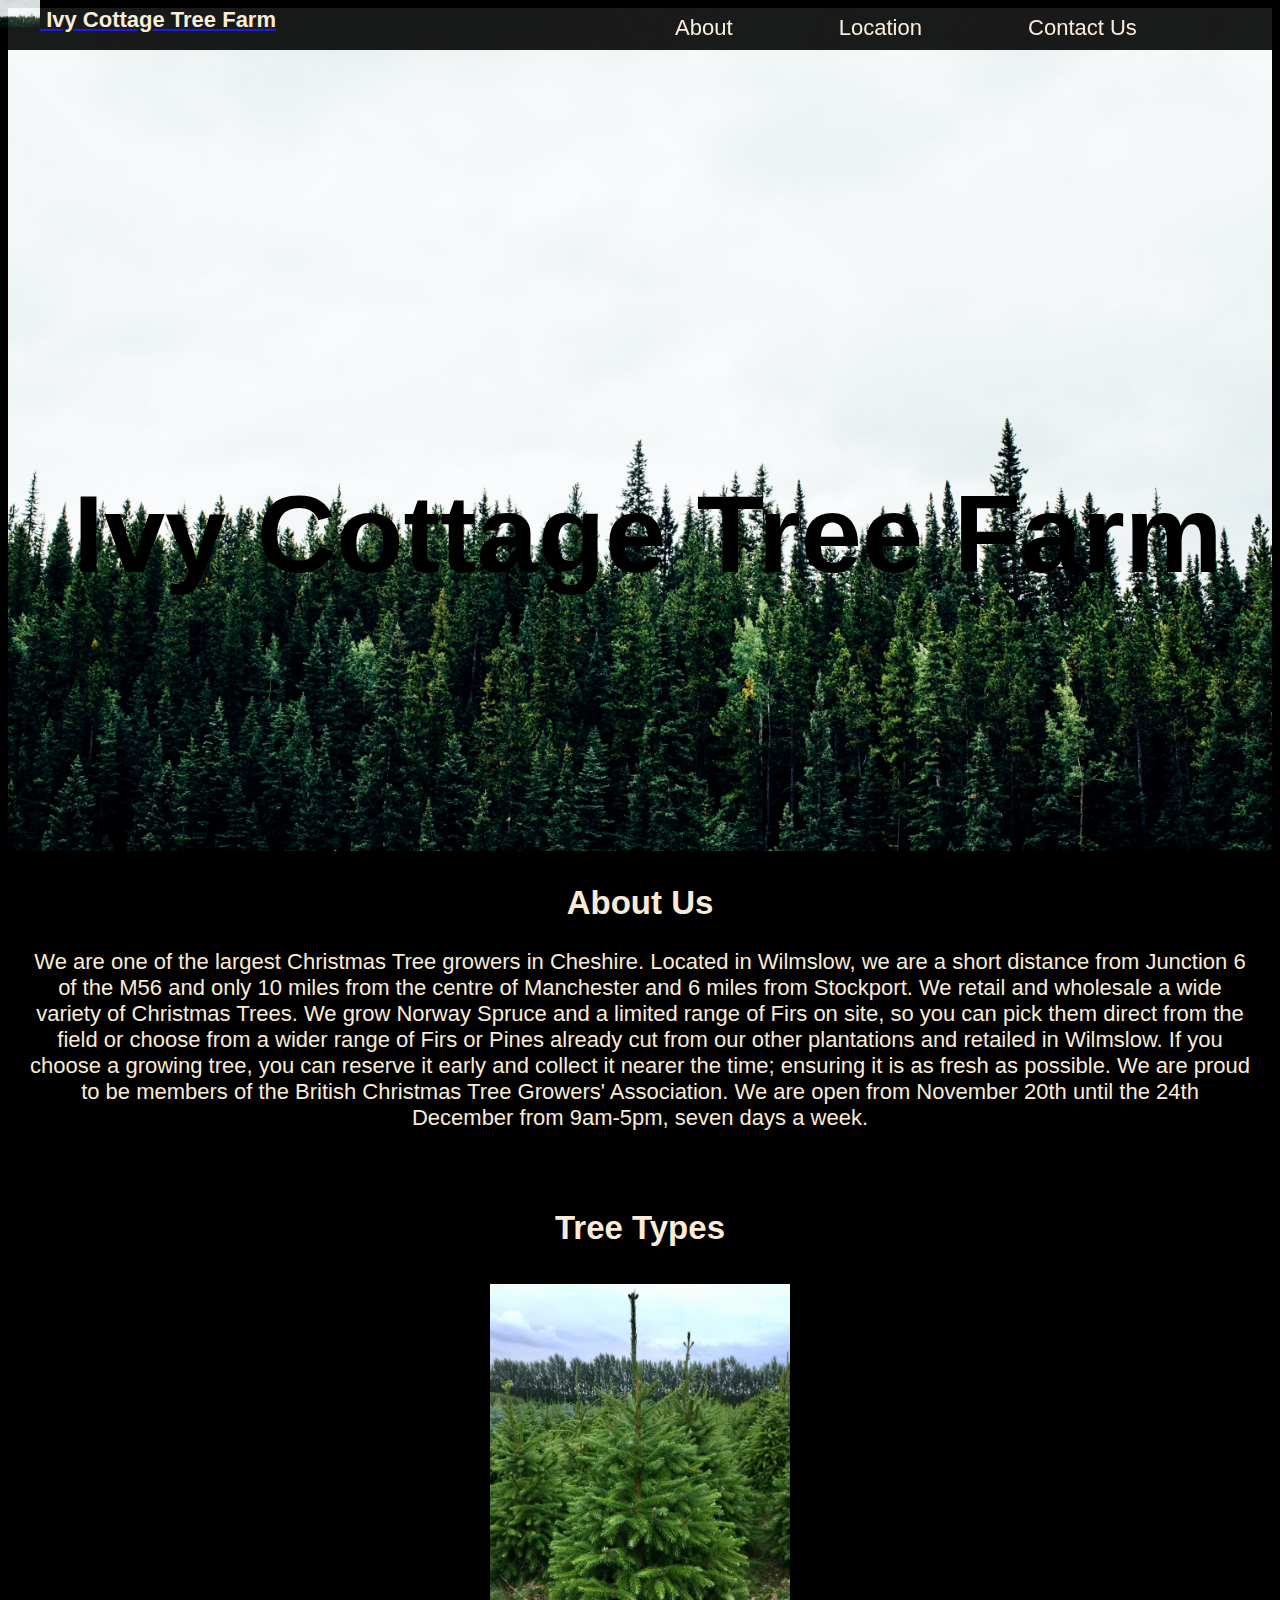
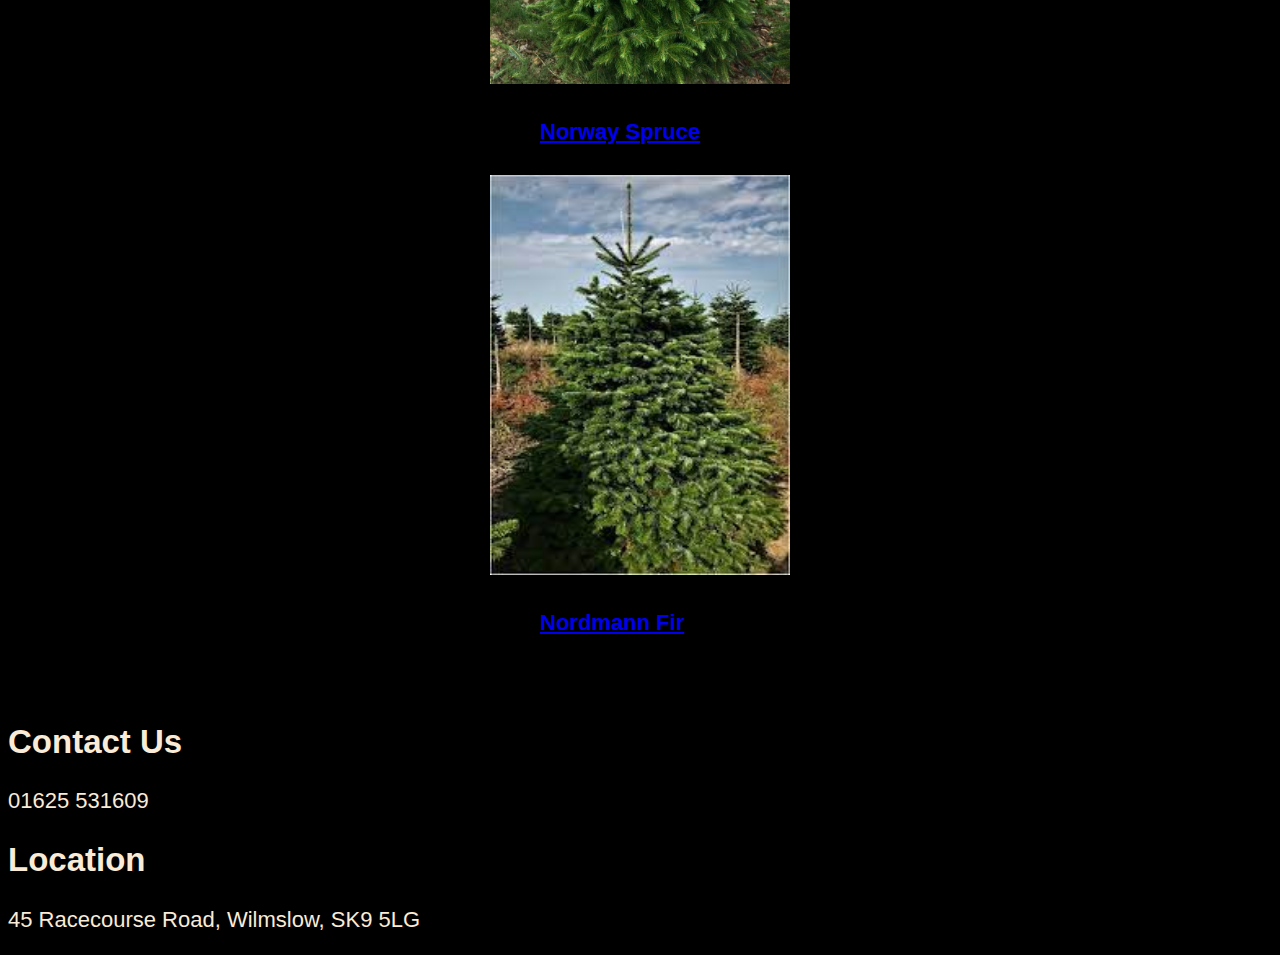
==== Final Project/index.html @ 8cb5591c "nav bar" ====
<!DOCTYPE html>
<html lang="en">
<head>
    <meta charset="UTF-8">
    <meta http-equiv="X-UA-Compatible" content="IE=edge">
    <meta name="viewport" content="width=device-width, initial-scale=1.0">
    <link href="style.css" rel="stylesheet" type="text/css">
    <title>Ivy Cottage Tree Farm </title>
</head>
<body>
    <nav class="navbar fixed-top navbar-expand-lg bg-black">
        <div class="container-fluid">
            <a class="navbar-brand" href="#title">
            <img src="Resources/treeline.jpg" alt="Logo" width="40" height="auto" class="d-inline-block align-text-top">
            <b id='logoColour'>Ivy Cottage Tree Farm </b>
            </a>
           
            <ul>
            <a href="#about"><li>About</li></a>
            <a href="#location"><li>Location</li></a>
            <a href="#contact"><li>Contact Us</li></a>
            </ul>

        </div>
    </nav>
   
    <div class="title">
        <img src="Resources/treeline.jpg" id="background" height= "auto" width="100%"/>

        <h1>Ivy Cottage Tree Farm</h1>


    </div>

    <div id="about">
        <h2>About Us</h2>
        <p>We are one of the largest Christmas Tree growers in Cheshire. Located in Wilmslow, we are a short distance from Junction 6 of the M56 and only 10 miles from the centre of Manchester and 6 miles from Stockport.
            We retail and wholesale a wide variety of Christmas Trees. We grow Norway Spruce and a limited range of Firs on site, so you can pick them direct from the field or choose from a wider range of Firs or Pines already cut from our other plantations and retailed in Wilmslow.
            If you choose a growing tree, you can reserve it early and collect it nearer the time; ensuring it is as fresh as possible.
            We are proud to be members of the British Christmas Tree Growers' Association.
            We are open from November 20th until the 24th December from 9am-5pm, seven days a week.</p>

    </div>

    <div class="container">
        <h2>Tree Types</h2>
        <div class="types">
           
            <div class="tree">
                <a href="spruce.html"><img src="Resources/norway-spruce.jpg" height="400px" width="300px" /> </a>
                <a href="spruce.html"><h4>Norway Spruce</h4></a>
            </div>
            <div class="tree">
                <a href="fir.html"><img src="Resources/nordmann-fir.jpg" height="400px" width="300px" /></a>
                <a href="fir.html"><h4>Nordmann Fir</h4></a>
            </div>
    
        </div>
    </div>

    <footer>
        <div id="details">
            <h2 id="contact">Contact Us</h2>
            <p>01625 531609 </p>
        </div>

        <div id="details">
            <h2 id="location">Location</h2>
            <p>45 Racecourse Road, Wilmslow, SK9 5LG</p>
        </div>
    </footer>

    <script src="app.js"></script>
    
</body>
</html>
---- Final Project/style.css ----
html{
    font-family: Arial, Helvetica, sans-serif;
    font-size:22px;
    background-color:black;
    color:antiquewhite;

}

nav {
    background-color: black;
    color: white;
    opacity: 0.9;
    height: 50px;
    width: 100%;
    position: fixed;
    top: 0;
    margin: 0;
    z-index: 100;
    display: inline;
    align-items: flex;
    right: 0;
    width: 100%;

    
}

ul {
    list-style: none;
    margin: 100, auto;
    line-height: 0.5;
    text-align: center;
    display: inline-block;
    position:fixed;
    width: 100%;



}

#logoColour {
    color: antiquewhite;
     
 }
  
li {
    display: inline-block;
    text-decoration: none;
    padding-right: 100px;
    color: antiquewhite;
    
}

.back-img{
    background-image: url(Resources/treeline.jpg);
    background-repeat: no-repeat;
    background-position: center;
    background-size: cover;
    align-items: center;
}

.title>h1{
    position: absolute;
    top: 44%;
    text-align: center;
    color:black;
    font-size: 500%;
    width: 100%;
    
}

#about>h2{
    text-align: center;
}

#about>p{
    text-align: center;
    margin: 20px;
}

.types{
    display:inline-flex;
    max-width: 1000px;
    height: auto;
    flex-wrap: wrap;
    align-items: center;
    justify-content: center;
    padding-left: 250px;
    padding-right: 250px;

}

.types img{
    padding-left: 100px;
    padding-right: 100px;

}

.types h4{
    padding-left: 150px;
    padding-right: 150px;

}

.container h2{
    text-align: center;
    padding-bottom: 10px;
}

.container{
    padding-top: 30px;
    padding-bottom: 30px;
}

.footer{
    display: inline-flexbox;
    max-width: 1000px;
    flex-wrap: wrap;
    align-items: left;
    justify-content: center;
    height: 200px;

}

.product {
    margin: 10px 10px 0px 0px;
    width: 234px;
    background-color: white;
    float: left;
}

.description {
    text-align: center; 
    font-size: 20px; 
    font-weight: bold;
    color: #333; 
    padding-top: 20px; 
    height: 120px;
    position: relative;
}

.price {
    color: rgb(204,51,255); 
    position: absolute; 
    bottom: 20px; 
    width: 234px;
}

.container {
    width of 1000px.
    margin-left: auto; 
    margin-right: auto;
}

.labelOrder {
    margin: -75px 10px 0 0;
    padding-top: 12px;
    width: 258px;
    height: 460px;
    background-color: #ccc;
    float: left;
    text-align: center;
    font-size: 20px;
    font-weight: bold;
    color: #333;
}

#order {
    height: 376px;
    float: none;
    margin-right: auto;
    margin-left: auto;
}

#orderDescription {
    font-size: 16px;
    height: 40px;
}

form { 
background-color: #ccc
width: 998px
clear: both; 
padding: 20px;
position: relative; 
top: 20px;
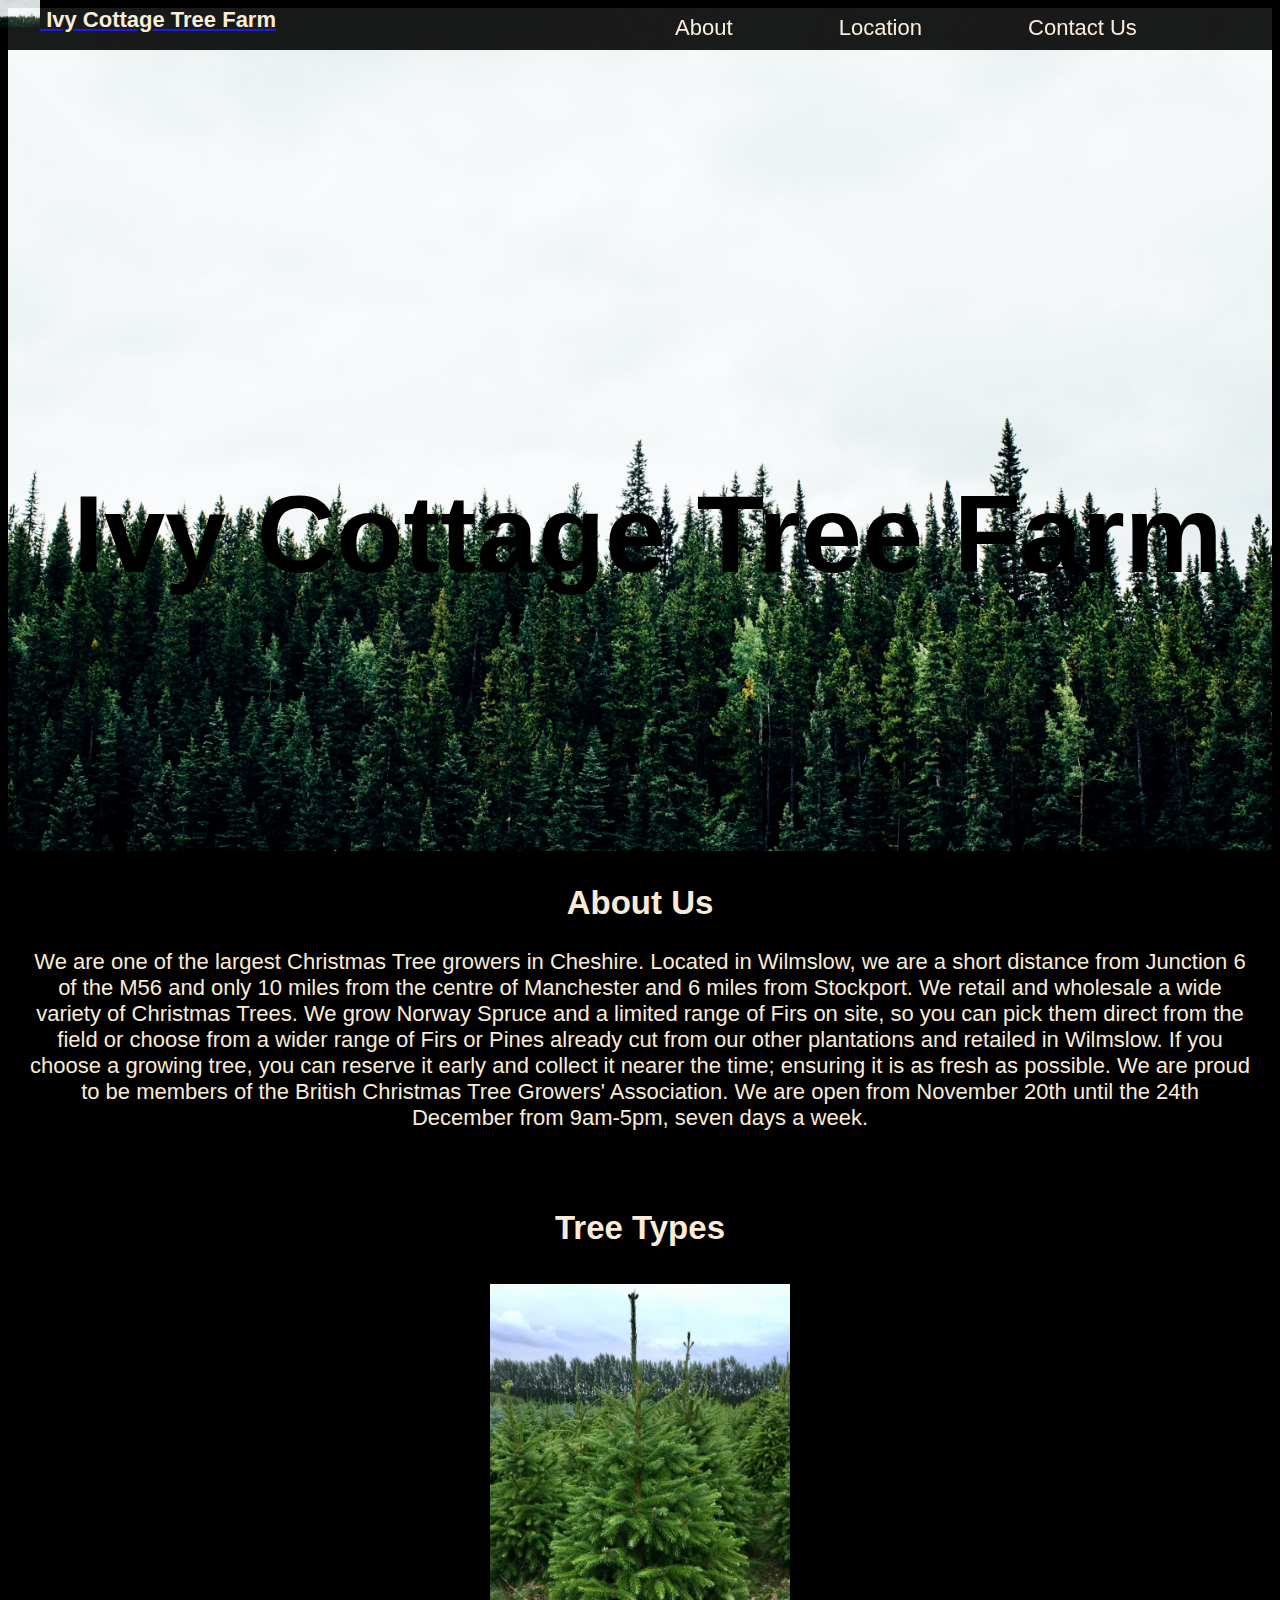
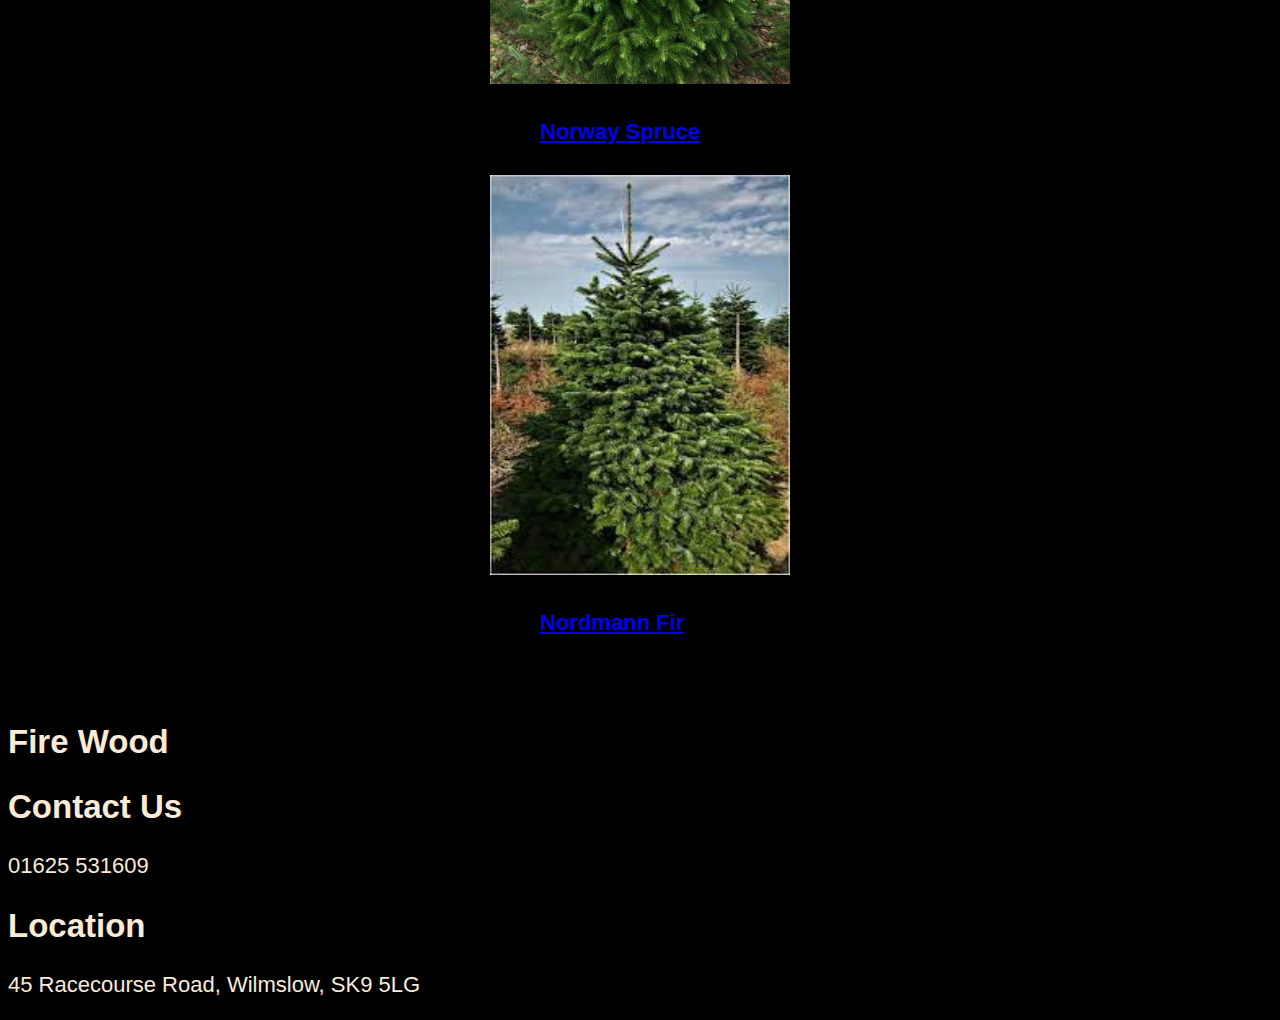
==== commit 54f7440d: "creating firewood link" ====
--- a/Final Project/index.html
+++ b/Final Project/index.html
@@ -57,6 +57,10 @@
     
         </div>
     </div>
+    
+    <div class="container2">
+        <h2>Fire Wood</h2>
+    </div>
 
     <footer>
         <div id="details">
@@ -73,4 +77,4 @@
     <script src="app.js"></script>
     
 </body>
-</html>+</html>
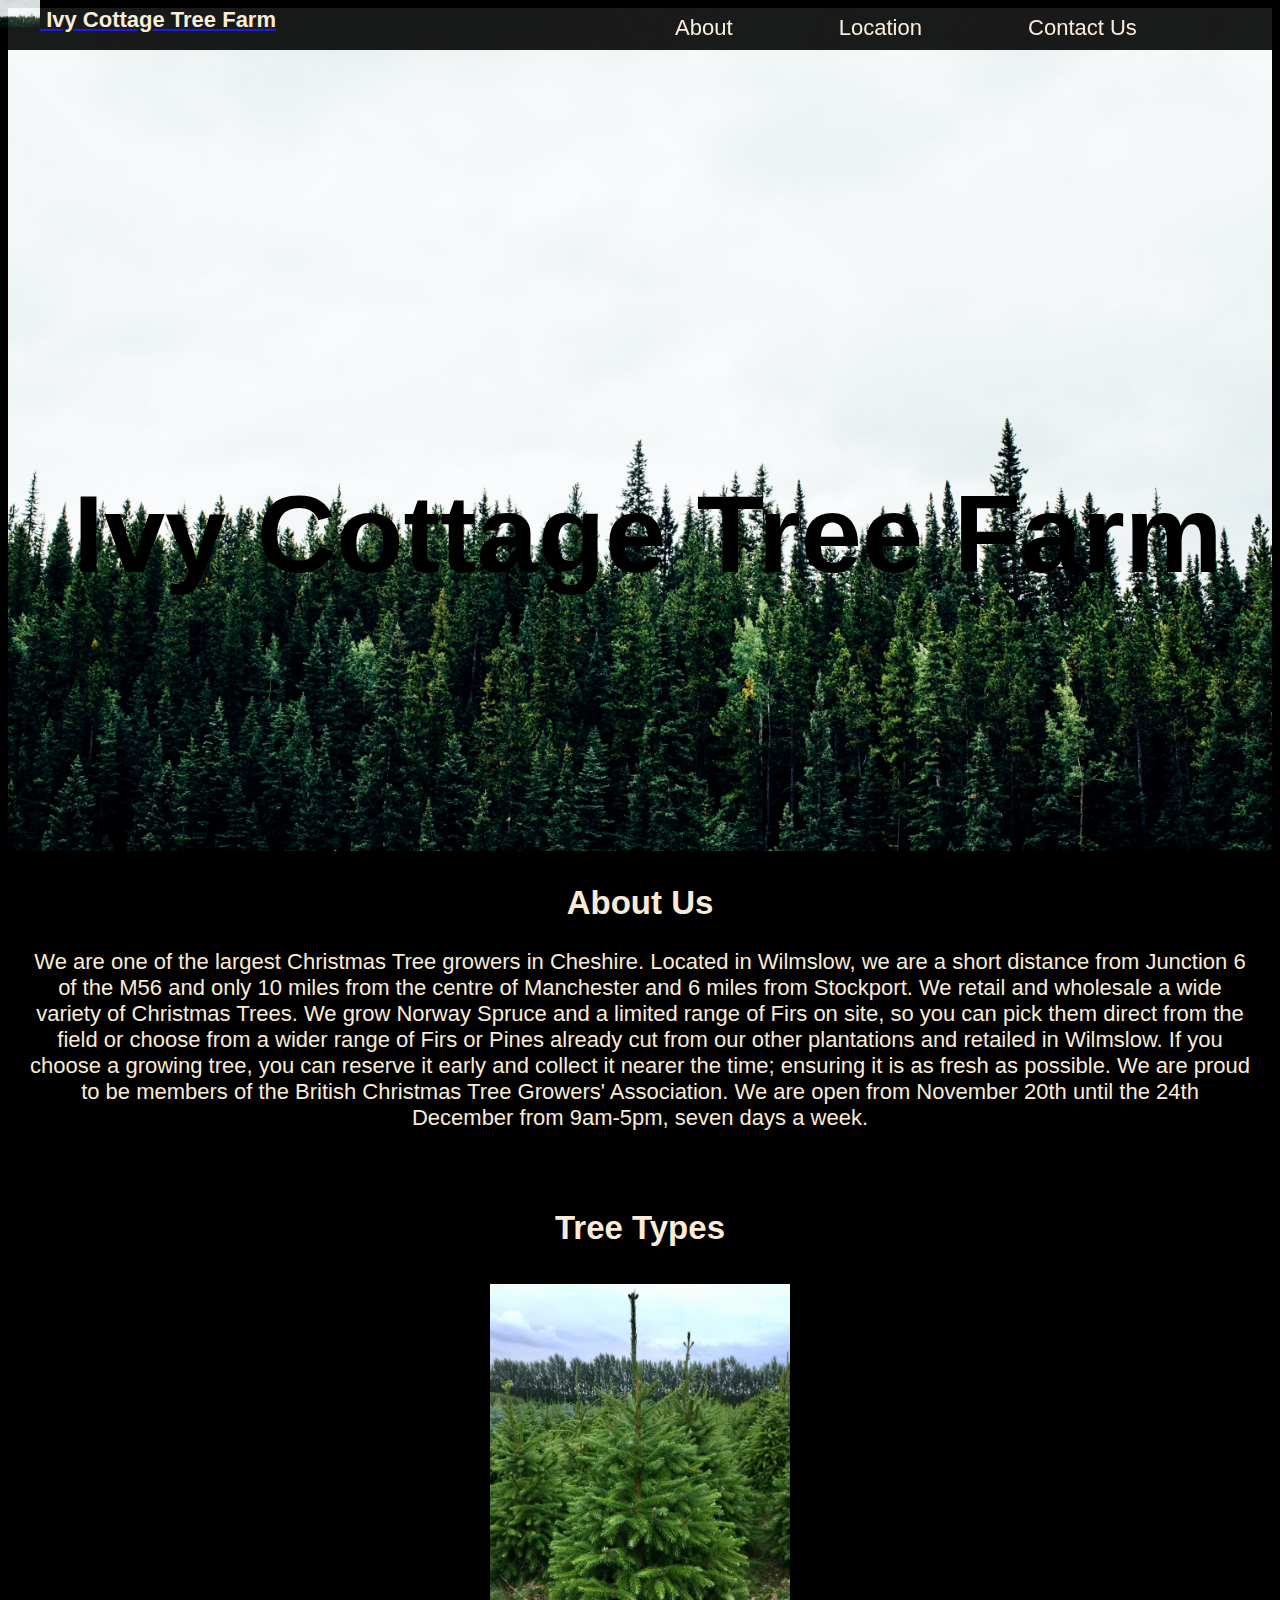
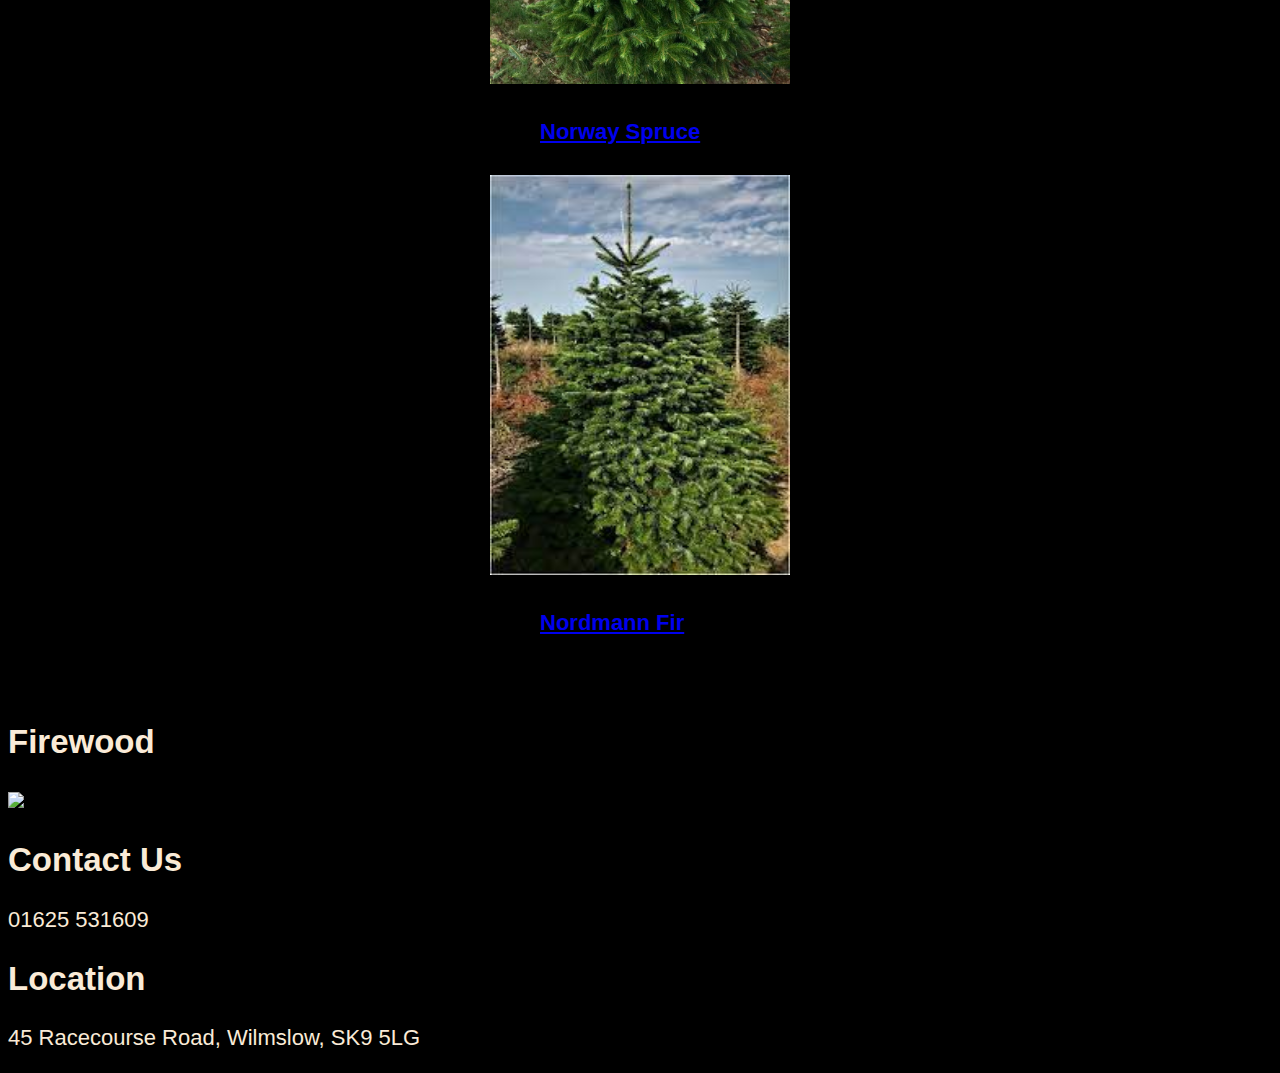
==== commit 778b6830: "adding firewood image as a link" ====
--- a/Final Project/index.html
+++ b/Final Project/index.html
@@ -59,7 +59,8 @@
     </div>
     
     <div class="container2">
-        <h2>Fire Wood</h2>
+        <h2>Firewood</h2>
+        <a href="firewood.html"> <img src="Resources/firewood.jpg" /> </a>
     </div>
 
     <footer>
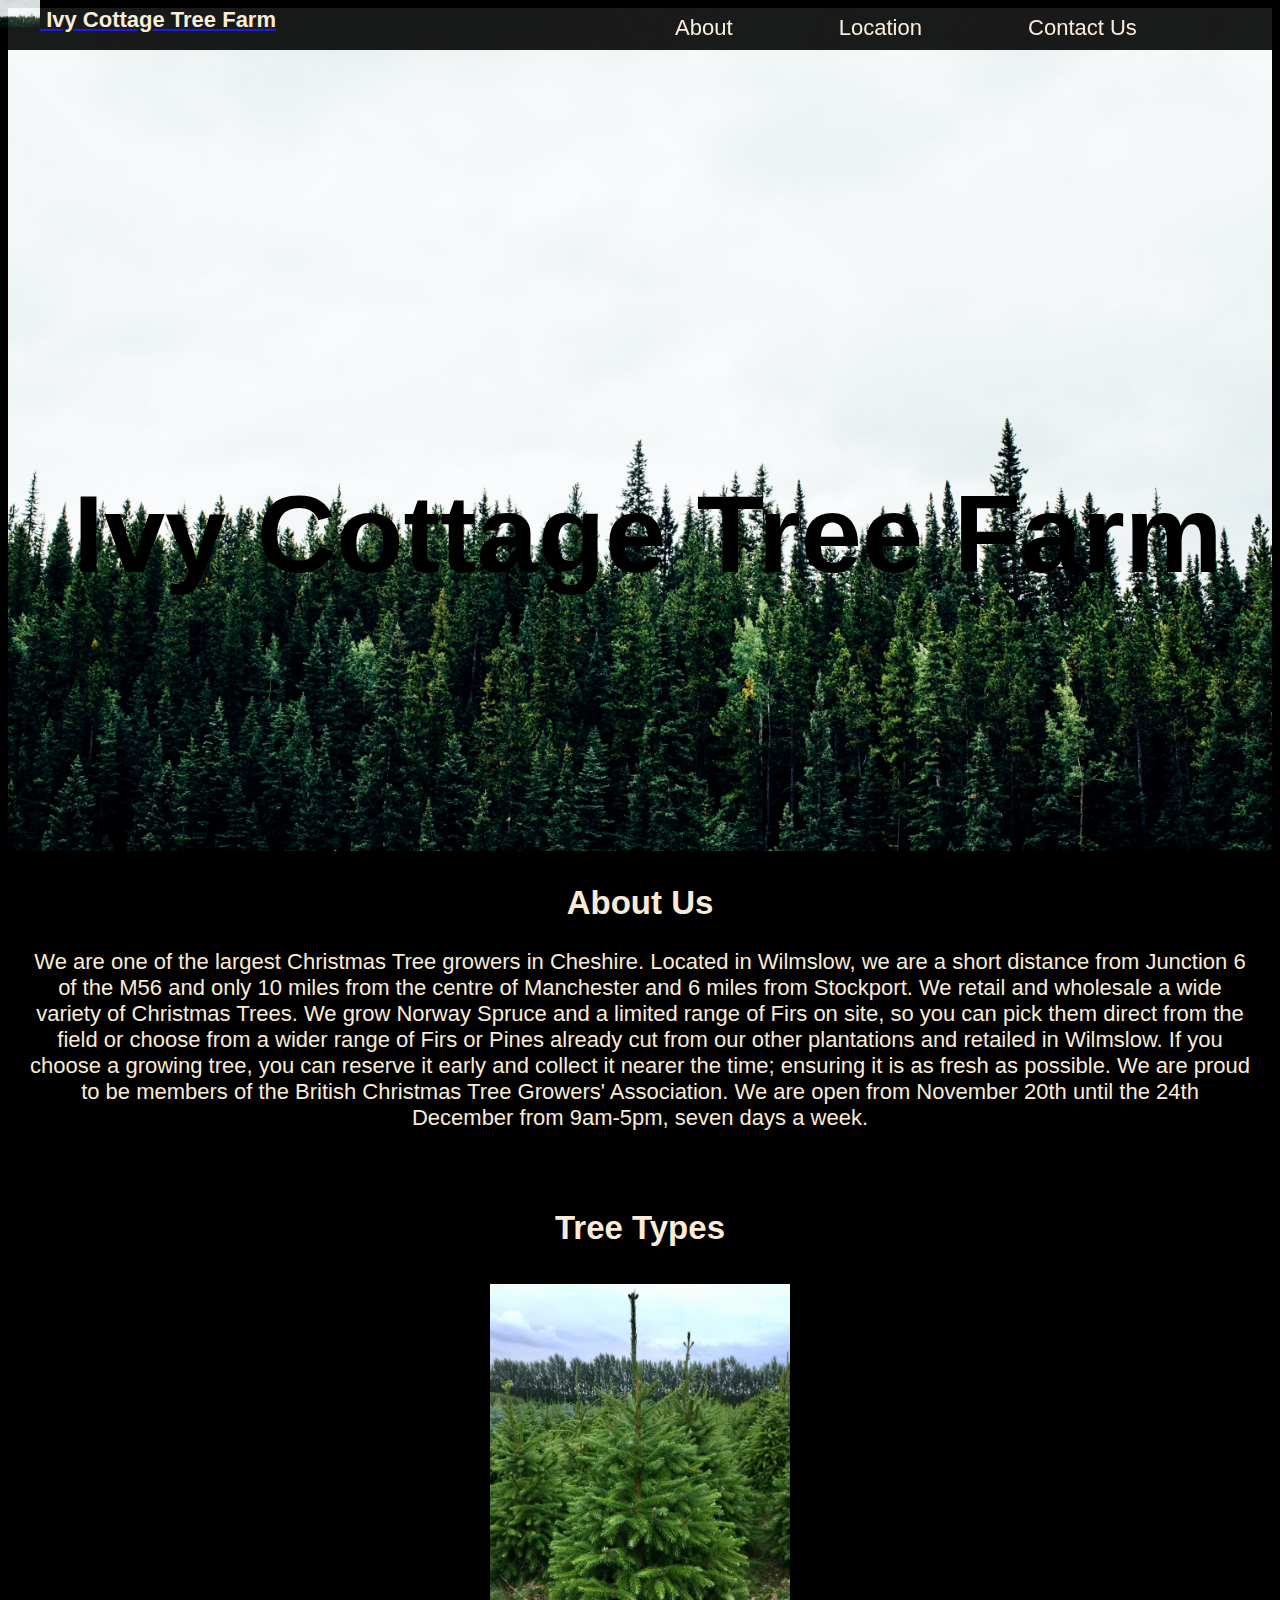
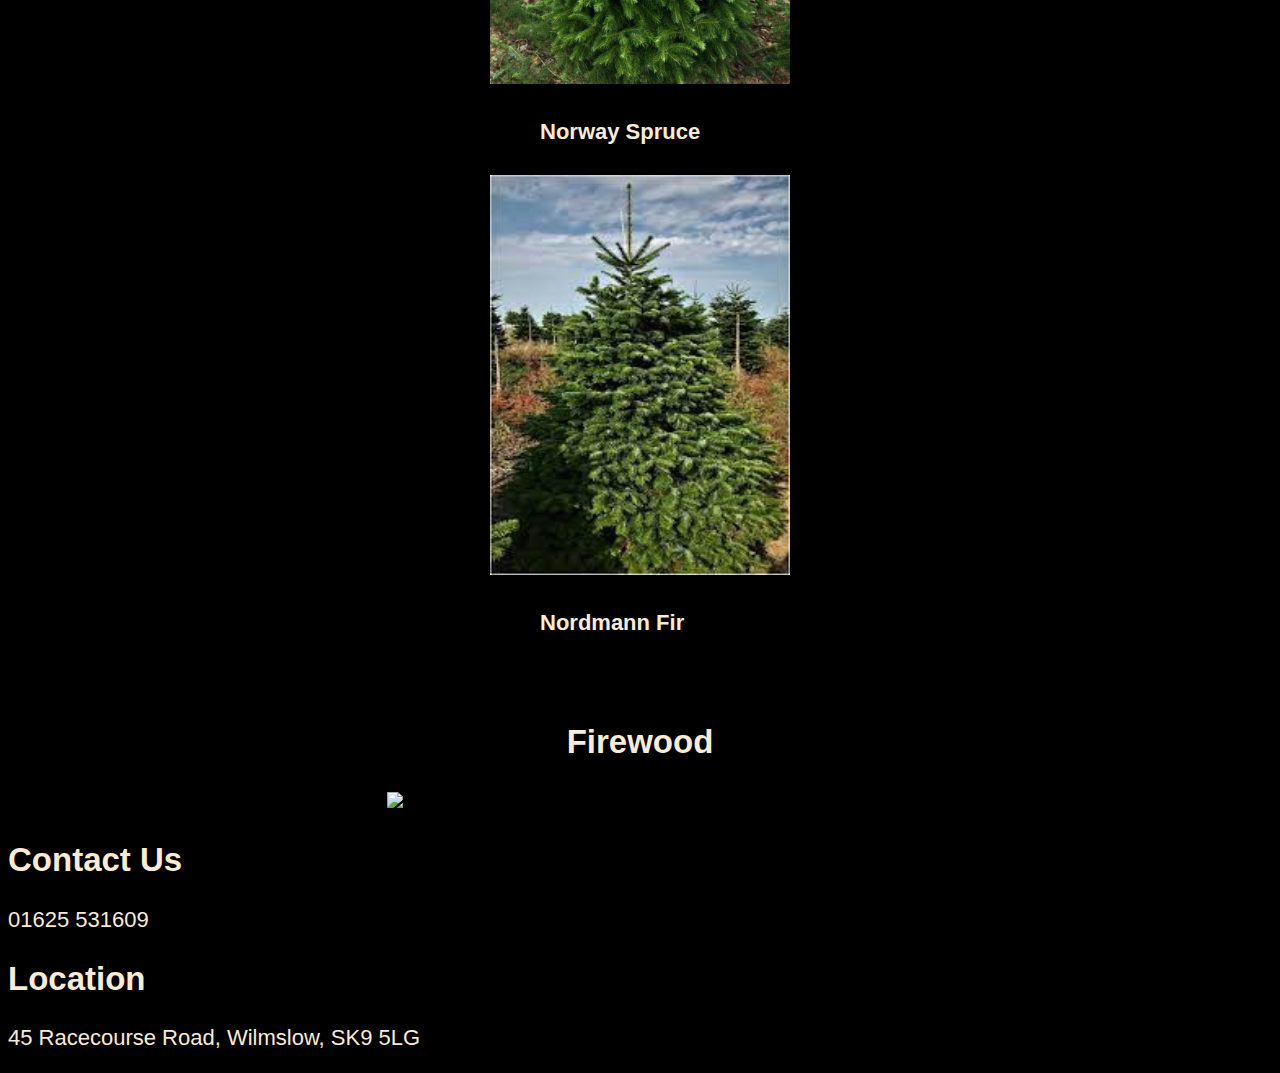
==== commit f34fc4c2: "Update index.html" ====
--- a/Final Project/index.html
+++ b/Final Project/index.html
@@ -4,6 +4,7 @@
     <meta charset="UTF-8">
     <meta http-equiv="X-UA-Compatible" content="IE=edge">
     <meta name="viewport" content="width=device-width, initial-scale=1.0">
+    <link href="https://cdn.jsdelivr.net/npm/bootstrap@5.2.3/dist/css/bootstrap.min.css" rel="stylesheet" integrity="sha384-rbsA2VBKQhggwzxH7pPCaAqO46MgnOM80zW1RWuH61DGLwZJEdK2Kadq2F9CUG65" crossorigin="anonymous">
     <link href="style.css" rel="stylesheet" type="text/css">
     <title>Ivy Cottage Tree Farm </title>
 </head>
--- a/Final Project/style.css
+++ b/Final Project/style.css
@@ -182,4 +182,18 @@
 clear: both; 
 padding: 20px;
 position: relative; 
-top: 20px;+top: 20px;
+}
+
+.container2 img{
+    margin-left: 30%;
+}
+
+.container2 h2{
+    text-align: center;
+}
+
+.tree a{
+   text-decoration: none; 
+   color: antiquewhite;
+}
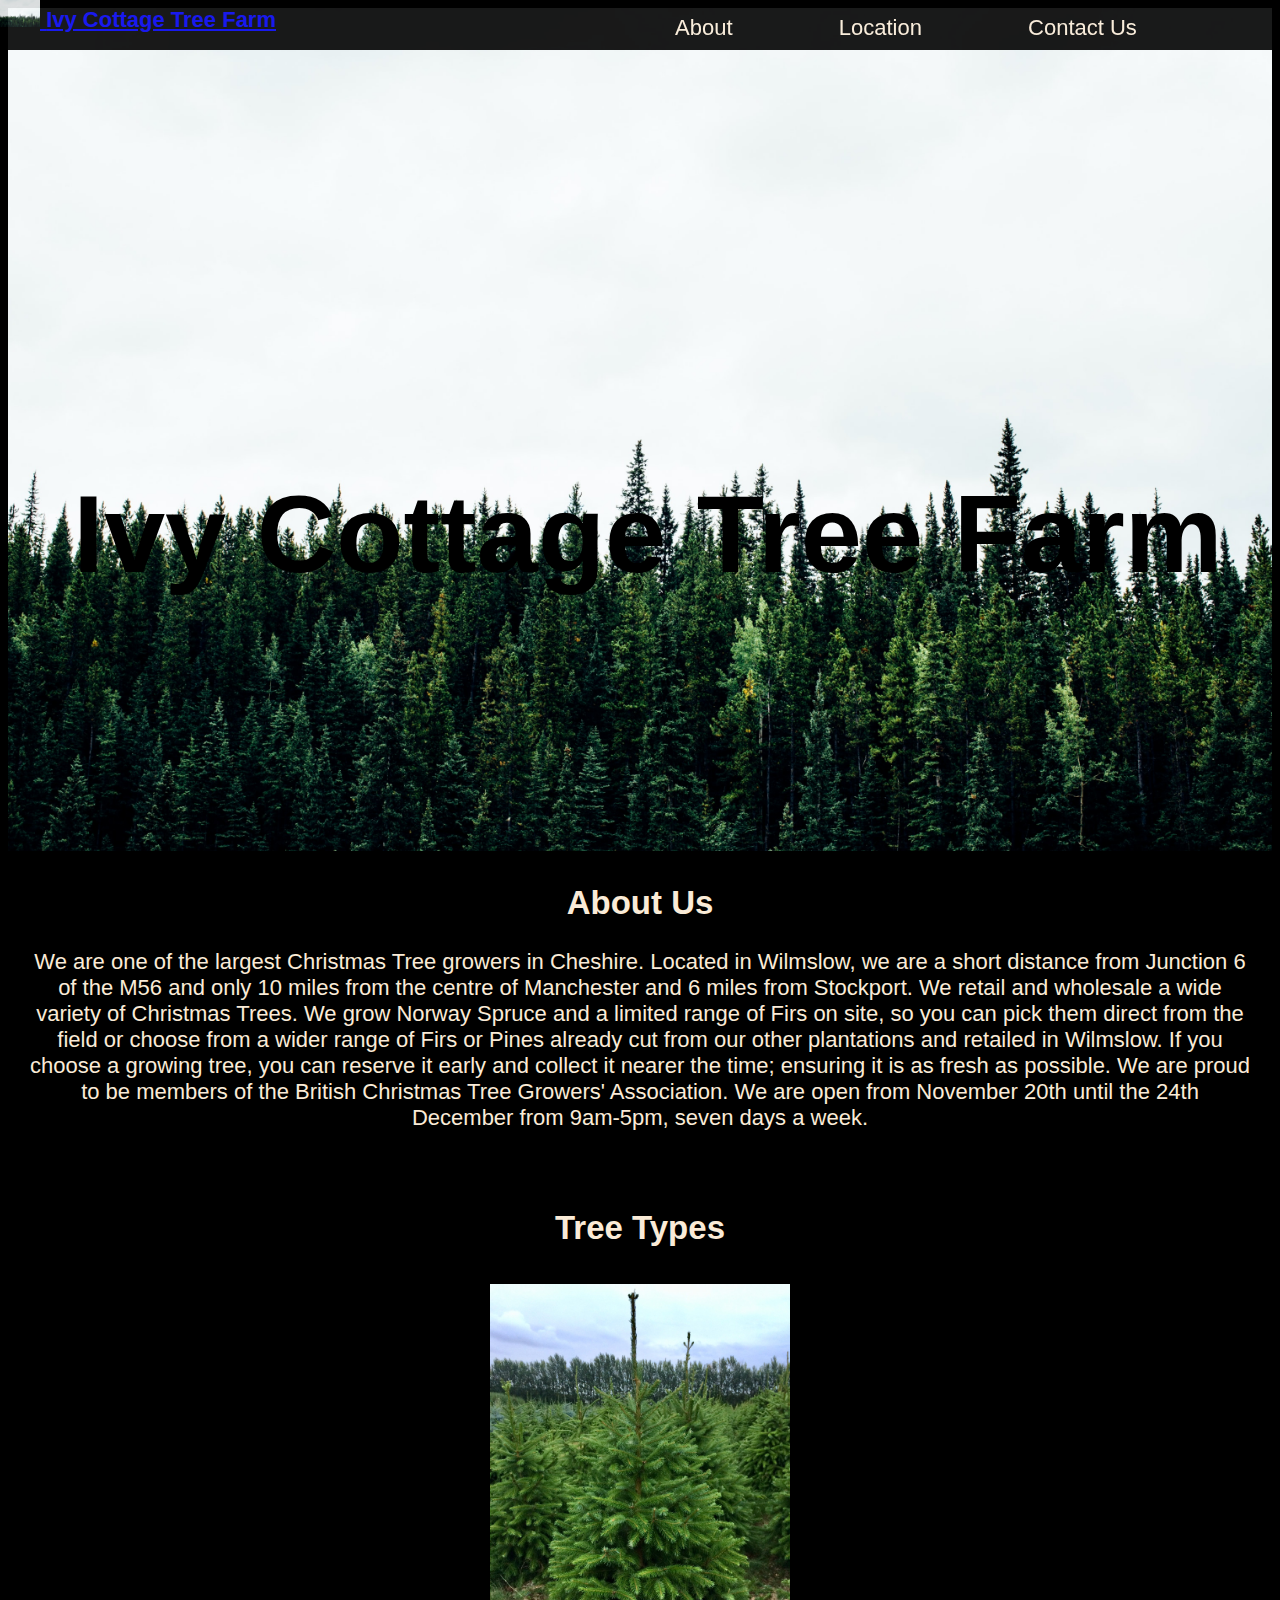
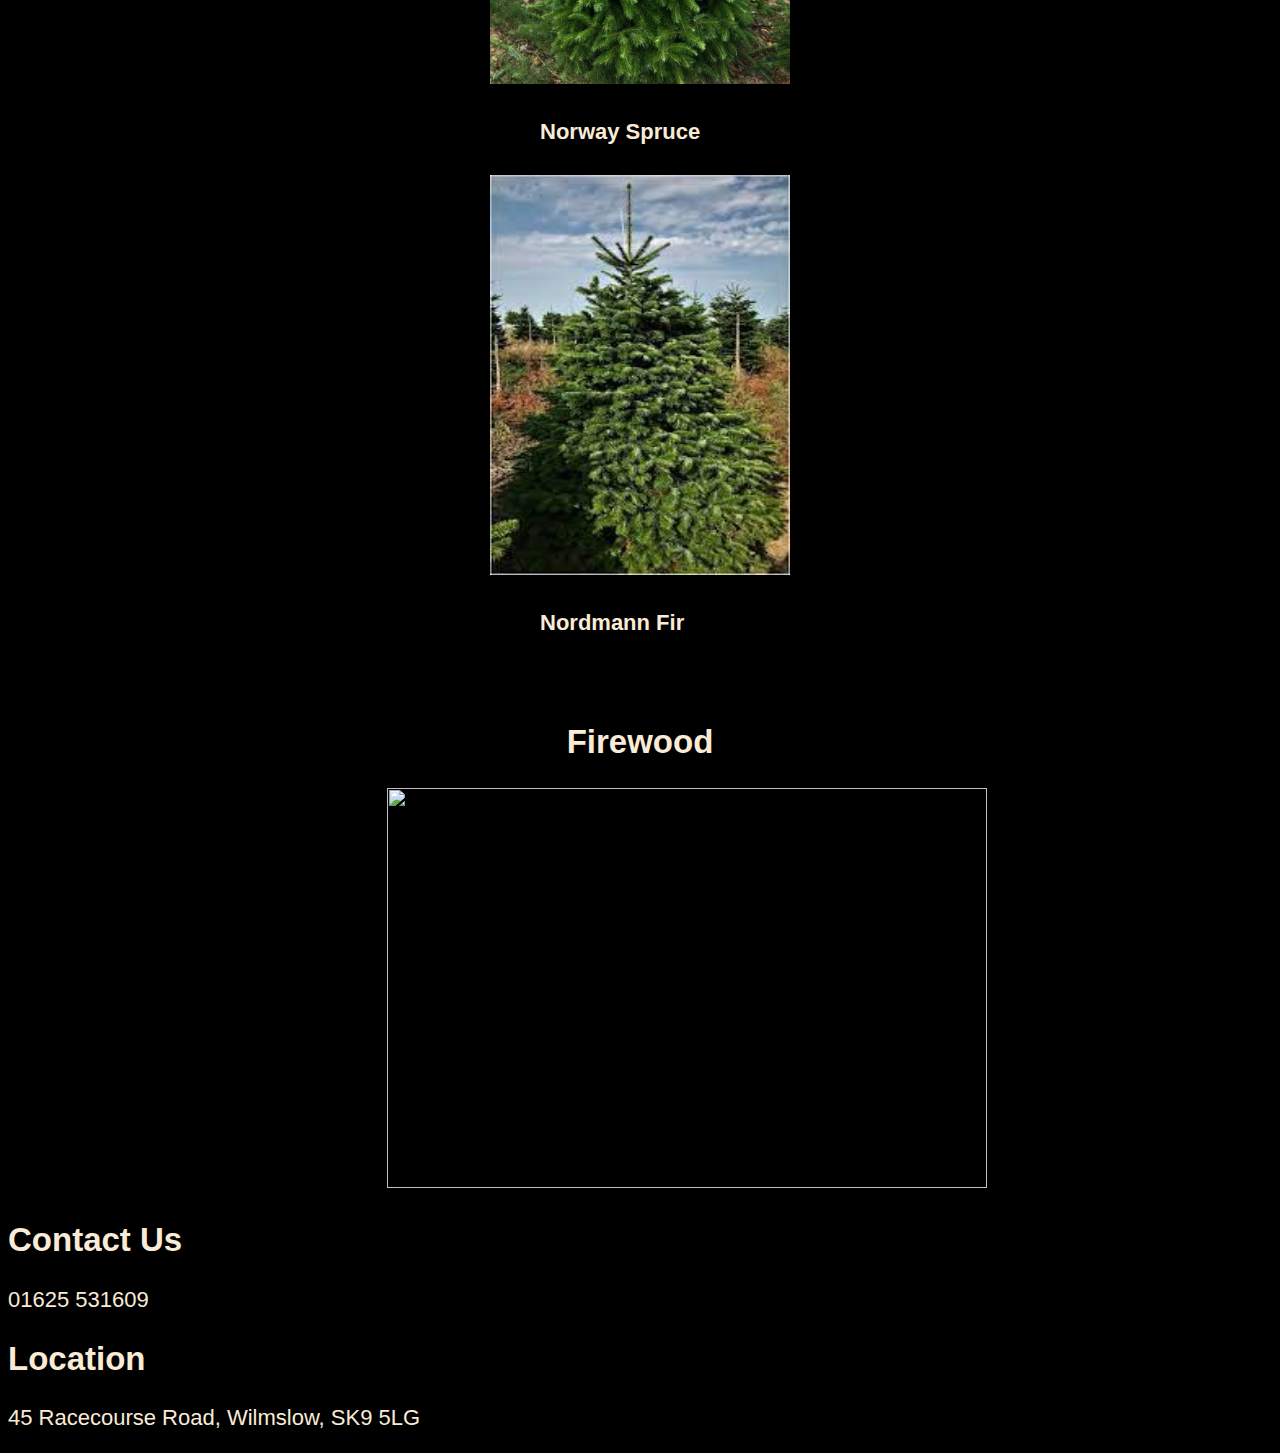
==== commit c5633e09: "change size of fire wood image" ====
--- a/Final Project/index.html
+++ b/Final Project/index.html
@@ -61,7 +61,7 @@
     
     <div class="container2">
         <h2>Firewood</h2>
-        <a href="firewood.html"> <img src="Resources/firewood.jpg" /> </a>
+        <a href="firewood.html"> <img src="Resources/firewood.jpg" height="400px" width="600px"  /> </a>
     </div>
 
     <footer>
--- a/Final Project/style.css
+++ b/Final Project/style.css
@@ -37,7 +37,7 @@
 
 }
 
-#logoColour {
+.logoColour {
     color: antiquewhite;
      
  }
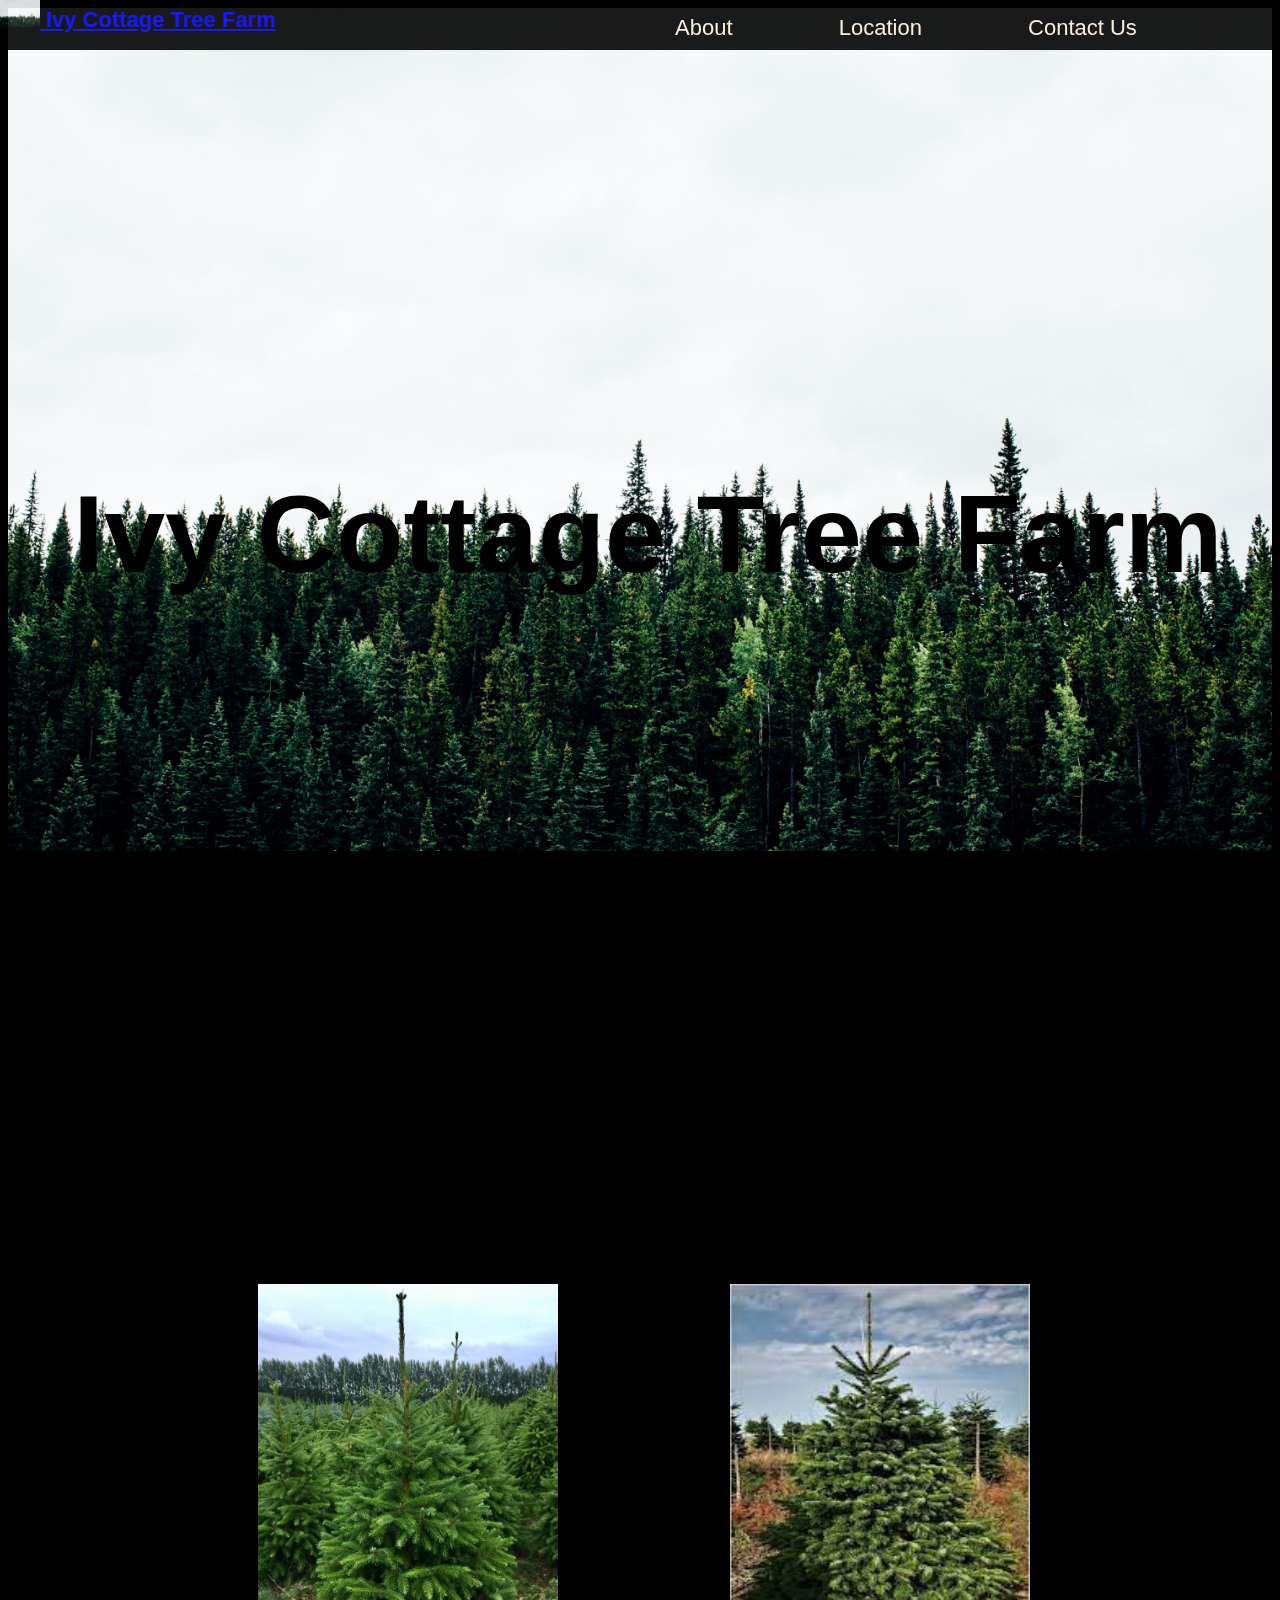
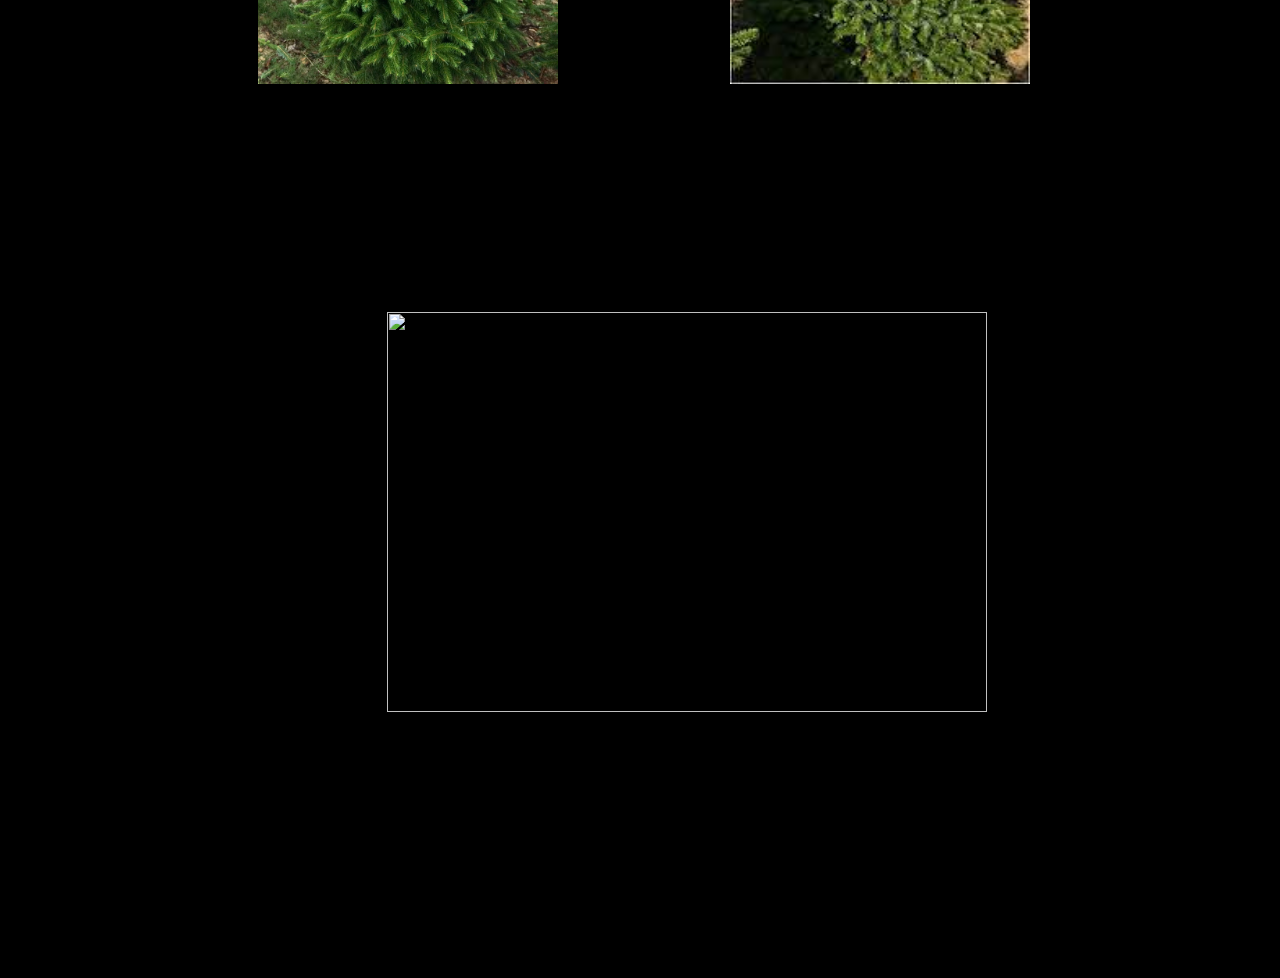
==== commit 7f977af6: "fixes" ====
--- a/Final Project/index.html
+++ b/Final Project/index.html
@@ -1,82 +1,114 @@
 <!DOCTYPE html>
 <html lang="en">
-<head>
-    <meta charset="UTF-8">
-    <meta http-equiv="X-UA-Compatible" content="IE=edge">
-    <meta name="viewport" content="width=device-width, initial-scale=1.0">
-    <link href="https://cdn.jsdelivr.net/npm/bootstrap@5.2.3/dist/css/bootstrap.min.css" rel="stylesheet" integrity="sha384-rbsA2VBKQhggwzxH7pPCaAqO46MgnOM80zW1RWuH61DGLwZJEdK2Kadq2F9CUG65" crossorigin="anonymous">
-    <link href="style.css" rel="stylesheet" type="text/css">
-    <title>Ivy Cottage Tree Farm </title>
-</head>
-<body>
+  <head>
+    <meta charset="UTF-8" />
+    <meta http-equiv="X-UA-Compatible" content="IE=edge" />
+    <meta name="viewport" content="width=device-width, initial-scale=1.0" />
+    <link
+      href="https://cdn.jsdelivr.net/npm/bootstrap@5.2.3/dist/css/bootstrap.min.css"
+      rel="stylesheet"
+      integrity="sha384-rbsA2VBKQhggwzxH7pPCaAqO46MgnOM80zW1RWuH61DGLwZJEdK2Kadq2F9CUG65"
+      crossorigin="anonymous"
+    />
+    <link href="style.css" rel="stylesheet" type="text/css" />
+    <title>Ivy Cottage Tree Farm</title>
+  </head>
+  <body>
     <nav class="navbar fixed-top navbar-expand-lg bg-black">
-        <div class="container-fluid">
-            <a class="navbar-brand" href="#title">
-            <img src="Resources/treeline.jpg" alt="Logo" width="40" height="auto" class="d-inline-block align-text-top">
-            <b id='logoColour'>Ivy Cottage Tree Farm </b>
-            </a>
-           
-            <ul>
-            <a href="#about"><li>About</li></a>
-            <a href="#location"><li>Location</li></a>
-            <a href="#contact"><li>Contact Us</li></a>
-            </ul>
+      <div class="container-fluid">
+        <a class="navbar-brand" href="#title">
+          <img
+            src="Resources/treeline.jpg"
+            alt="Logo"
+            width="40"
+            height="auto"
+            class="d-inline-block align-text-top"
+          />
+          <b id="logoColour">Ivy Cottage Tree Farm </b>
+        </a>
 
-        </div>
+        <ul>
+          <a href="#about"><li>About</li></a>
+          <a href="#location"><li>Location</li></a>
+          <a href="#contact"><li>Contact Us</li></a>
+        </ul>
+      </div>
     </nav>
-   
+
     <div class="title">
-        <img src="Resources/treeline.jpg" id="background" height= "auto" width="100%"/>
+      <img
+        src="Resources/treeline.jpg"
+        id="background"
+        height="auto"
+        width="100%"
+      />
 
-        <h1>Ivy Cottage Tree Farm</h1>
-
-
+      <h1>Ivy Cottage Tree Farm</h1>
     </div>
 
     <div id="about">
-        <h2>About Us</h2>
-        <p>We are one of the largest Christmas Tree growers in Cheshire. Located in Wilmslow, we are a short distance from Junction 6 of the M56 and only 10 miles from the centre of Manchester and 6 miles from Stockport.
-            We retail and wholesale a wide variety of Christmas Trees. We grow Norway Spruce and a limited range of Firs on site, so you can pick them direct from the field or choose from a wider range of Firs or Pines already cut from our other plantations and retailed in Wilmslow.
-            If you choose a growing tree, you can reserve it early and collect it nearer the time; ensuring it is as fresh as possible.
-            We are proud to be members of the British Christmas Tree Growers' Association.
-            We are open from November 20th until the 24th December from 9am-5pm, seven days a week.</p>
-
+      <h2>About Us</h2>
+      <p>
+        We are one of the largest Christmas Tree growers in Cheshire. Located in
+        Wilmslow, we are a short distance from Junction 6 of the M56 and only 10
+        miles from the centre of Manchester and 6 miles from Stockport. We
+        retail and wholesale a wide variety of Christmas Trees. We grow Norway
+        Spruce and a limited range of Firs on site, so you can pick them direct
+        from the field or choose from a wider range of Firs or Pines already cut
+        from our other plantations and retailed in Wilmslow. If you choose a
+        growing tree, you can reserve it early and collect it nearer the time;
+        ensuring it is as fresh as possible. We are proud to be members of the
+        British Christmas Tree Growers' Association. We are open from November
+        20th until the 24th December from 9am-5pm, seven days a week.
+      </p>
     </div>
 
     <div class="container">
-        <h2>Tree Types</h2>
-        <div class="types">
-           
-            <div class="tree">
-                <a href="spruce.html"><img src="Resources/norway-spruce.jpg" height="400px" width="300px" /> </a>
-                <a href="spruce.html"><h4>Norway Spruce</h4></a>
-            </div>
-            <div class="tree">
-                <a href="fir.html"><img src="Resources/nordmann-fir.jpg" height="400px" width="300px" /></a>
-                <a href="fir.html"><h4>Nordmann Fir</h4></a>
-            </div>
-    
+      <h2>Tree Types</h2>
+      <div class="types">
+        <div class="tree">
+          <a href="spruce.html">
+            <img
+              src="Resources/norway-spruce.jpg"
+              height="400px"
+              width="300px"
+            />
+          </a>
+          <a href="spruce.html"><h4>Norway Spruce</h4></a>
         </div>
+
+        <div class="tree">
+          <a href="fir.html">
+            <img
+              src="Resources/nordmann-fir.jpg"
+              height="400px"
+              width="300px"
+            />
+          </a>
+          <a href="fir.html"><h4>Nordmann Fir</h4></a>
+        </div>
+      </div>
     </div>
-    
+
     <div class="container2">
-        <h2>Firewood</h2>
-        <a href="firewood.html"> <img src="Resources/firewood.jpg" height="400px" width="600px"  /> </a>
+      <h2>Firewood</h2>
+      <a href="firewood.html">
+        <img src="Resources/firewood.jpg" height="400px" width="600px" />
+      </a>
     </div>
 
     <footer>
-        <div id="details">
-            <h2 id="contact">Contact Us</h2>
-            <p>01625 531609 </p>
-        </div>
+      <div id="details">
+        <h2 id="contact">Contact Us</h2>
+        <p>01625 531609</p>
+      </div>
 
-        <div id="details">
-            <h2 id="location">Location</h2>
-            <p>45 Racecourse Road, Wilmslow, SK9 5LG</p>
-        </div>
+      <div id="details">
+        <h2 id="location">Location</h2>
+        <p>45 Racecourse Road, Wilmslow, SK9 5LG</p>
+      </div>
     </footer>
 
     <script src="app.js"></script>
-    
-</body>
+  </body>
 </html>
--- a/Final Project/style.css
+++ b/Final Project/style.css
@@ -1,8 +1,7 @@
-html{
+html    {
     font-family: Arial, Helvetica, sans-serif;
     font-size:22px;
     background-color:black;
-    color:antiquewhite;
 
 }
 
@@ -21,10 +20,17 @@
     right: 0;
     width: 100%;
 
-    
+
 }
 
-ul {
+
+
+.logoColour {
+    color: antiquewhite;
+
+ }
+
+ nav  ul {
     list-style: none;
     margin: 100, auto;
     line-height: 0.5;
@@ -32,22 +38,18 @@
     display: inline-block;
     position:fixed;
     width: 100%;
-
-
+    color:antiquewhite;
 
 }
 
-.logoColour {
-    color: antiquewhite;
-     
- }
-  
-li {
+nav  ul  li {
     display: inline-block;
     text-decoration: none;
     padding-right: 100px;
+}
+
+nav  ul  a > li {
     color: antiquewhite;
-    
 }
 
 .back-img{
@@ -65,7 +67,7 @@
     color:black;
     font-size: 500%;
     width: 100%;
-    
+
 }
 
 #about>h2{
@@ -78,22 +80,22 @@
 }
 
 .types{
-    display:inline-flex;
-    max-width: 1000px;
-    height: auto;
-    flex-wrap: wrap;
-    align-items: center;
+    display: flex;
+    gap: 20px;
     justify-content: center;
-    padding-left: 250px;
-    padding-right: 250px;
-
 }
 
-.types img{
-    padding-left: 100px;
-    padding-right: 100px;
+.types .tree {
+    display: flex;
+    flex-direction: column;
+    align-items: center;
+    gap: 15px;
+}
 
-}
+.types .tree a{
+    text-decoration: none;
+    color: black;
+ }
 
 .types h4{
     padding-left: 150px;
@@ -129,25 +131,25 @@
 }
 
 .description {
-    text-align: center; 
-    font-size: 20px; 
+    text-align: center;
+    font-size: 20px;
     font-weight: bold;
-    color: #333; 
-    padding-top: 20px; 
+    color: #333;
+    padding-top: 20px;
     height: 120px;
     position: relative;
 }
 
 .price {
-    color: rgb(204,51,255); 
-    position: absolute; 
-    bottom: 20px; 
+    color: rgb(204,51,255);
+    position: absolute;
+    bottom: 20px;
     width: 234px;
 }
 
 .container {
     width of 1000px.
-    margin-left: auto; 
+    margin-left: auto;
     margin-right: auto;
 }
 
@@ -176,12 +178,12 @@
     height: 40px;
 }
 
-form { 
+form {
 background-color: #ccc
 width: 998px
-clear: both; 
+clear: both;
 padding: 20px;
-position: relative; 
+position: relative;
 top: 20px;
 }
 
@@ -193,7 +195,4 @@
     text-align: center;
 }
 
-.tree a{
-   text-decoration: none; 
-   color: antiquewhite;
-}
+
